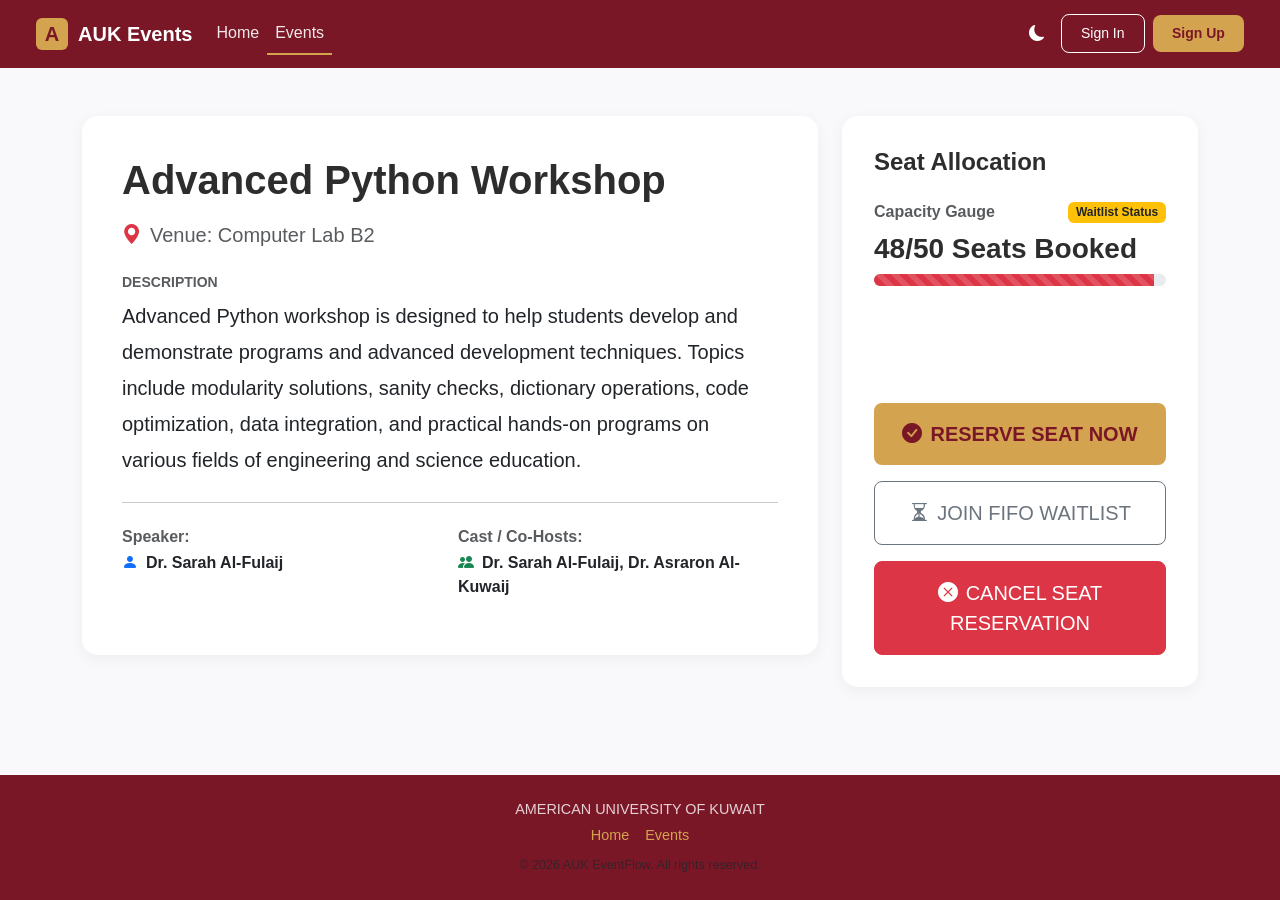
==== event-details.html @ 9406a568 "aukevent flow The css and html for the auk eventflow project" ====
<!DOCTYPE html>
<html lang="en">
<head>
    <meta charset="UTF-8">
    <meta name="viewport" content="width=device-width, initial-scale=1.0">
    <title>Event Details | AUK EventFlow</title>
    <!-- Bootstrap CSS -->
    <link href="https://cdn.jsdelivr.net/npm/bootstrap@5.3.0/dist/css/bootstrap.min.css" rel="stylesheet">
    <!-- Bootstrap Icons -->
    <link href="https://cdn.jsdelivr.net/npm/bootstrap-icons@1.10.5/font/bootstrap-icons.css" rel="stylesheet">
    <!-- Custom CSS -->
    <link href="styles.css" rel="stylesheet">
</head>
<body>
    <div class="page-container">
        <div class="content-wrapper">
            <!-- Navigation Header -->
            <nav class="navbar navbar-expand-lg navbar-dark auk-navbar">
                <div class="container-fluid">
                    <a class="navbar-brand" href="index.html">
                        <span class="auk-logo-badge">A</span>
                        <span>AUK Events</span>
                    </a>
                    <button class="navbar-toggler" type="button" data-bs-toggle="collapse" data-bs-target="#navbarNav">
                        <span class="navbar-toggler-icon"></span>
                    </button>
                    <div class="collapse navbar-collapse" id="navbarNav">
                        <ul class="navbar-nav me-auto mb-2 mb-lg-0">
                            <li class="nav-item">
                                <a class="nav-link" href="index.html">Home</a>
                            </li>
                            <li class="nav-item">
                                <a class="nav-link active" href="events.html">Events</a>
                            </li>
                        </ul>
                        <div class="d-flex align-items-center gap-2">
                            <span class="text-white me-2" style="cursor: pointer;"><i class="bi bi-moon-fill"></i></span>
                            <a href="login.html" class="btn btn-auk-outline btn-sm">Sign In</a>
                            <a href="login.html?tab=register" class="btn btn-auk-gold btn-sm">Sign Up</a>
                        </div>
                    </div>
                </div>
            </nav>

            <!-- Main Content -->
            <main class="container my-5">
                <div class="row g-4">
                    <!-- Left Details Box -->
                    <div class="col-lg-8">
                        <div class="detail-main-card">
                            <h1 class="fw-bold mb-3">Advanced Python Workshop</h1>
                            <p class="fs-5 text-muted mb-4"><i class="bi bi-geo-alt-fill text-danger me-2"></i>Venue: Computer Lab B2</p>
                            
                            <h5 class="fw-bold text-uppercase text-muted small tracking-wider mb-2">Description</h5>
                            <p class="text-dark mb-4 lead" style="line-height: 1.8;">
                                Advanced Python workshop is designed to help students develop and demonstrate programs and advanced development techniques. Topics include modularity solutions, sanity checks, dictionary operations, code optimization, data integration, and practical hands-on programs on various fields of engineering and science education.
                            </p>

                            <hr class="my-4">

                            <div class="row g-3">
                                <div class="col-sm-6">
                                    <h6 class="fw-bold text-muted mb-1">Speaker:</h6>
                                    <p class="text-dark fw-semibold"><i class="bi bi-person-fill me-2 text-primary"></i>Dr. Sarah Al-Fulaij</p>
                                </div>
                                <div class="col-sm-6">
                                    <h6 class="fw-bold text-muted mb-1">Cast / Co-Hosts:</h6>
                                    <p class="text-dark fw-semibold"><i class="bi bi-people-fill me-2 text-success"></i>Dr. Sarah Al-Fulaij, Dr. Asraron Al-Kuwaij</p>
                                </div>
                            </div>
                        </div>
                    </div>

                    <!-- Right Action Panel -->
                    <div class="col-lg-4">
                        <div class="detail-sidebar-card d-flex flex-column h-100">
                            <h4 class="fw-bold mb-4">Seat Allocation</h4>
                            
                            <div class="mb-4">
                                <div class="d-flex justify-content-between align-items-center mb-1">
                                    <span class="text-muted fw-semibold">Capacity Gauge</span>
                                    <span class="badge bg-warning text-dark fw-bold">Waitlist Status</span>
                                </div>
                                <h3 class="fw-bold my-2">48/50 Seats Booked</h3>
                                <div class="progress" style="height: 12px;">
                                    <div class="progress-bar bg-danger progress-bar-striped progress-bar-animated" role="progressbar" style="width: 96%;" aria-valuenow="96" aria-valuemin="0" aria-valuemax="100"></div>
                                </div>
                            </div>

                            <div class="mt-auto d-flex flex-column gap-3">
                                <button class="btn btn-auk-gold btn-lg w-100 py-3 text-uppercase" data-bs-toggle="modal" data-bs-target="#confirmModal"><i class="bi bi-check-circle-fill me-2"></i>Reserve Seat Now</button>
                                <button class="btn btn-outline-secondary btn-lg w-100 py-3 text-uppercase"><i class="bi bi-hourglass-split me-2"></i>Join FIFO Waitlist</button>
                                <button class="btn btn-danger btn-lg w-100 py-3 text-uppercase"><i class="bi bi-x-circle-fill me-2"></i>Cancel Seat Reservation</button>
                            </div>
                        </div>
                    </div>
                </div>
            </main>
        </div>

        <!-- Interactive Modal for Booking Confirmation -->
        <div class="modal fade" id="confirmModal" tabindex="-1" aria-labelledby="confirmModalLabel" aria-hidden="true">
            <div class="modal-dialog modal-dialog-centered">
                <div class="modal-content border-0 shadow-lg">
                    <div class="modal-header bg-success text-white">
                        <h5 class="modal-title fw-bold" id="confirmModalLabel"><i class="bi bi-check-circle-fill me-2"></i>Booking Confirmed!</h5>
                        <button type="button" class="btn-close btn-close-white" data-bs-dismiss="modal" aria-label="Close"></button>
                    </div>
                    <div class="modal-body p-4 text-center">
                        <div class="text-success mb-3"><i class="bi bi-ticket-perforated fs-1"></i></div>
                        <h4 class="fw-bold">Your reservation is secure!</h4>
                        <p class="text-muted mb-0">You have been allocated <strong>Seat 14</strong> for the Advanced Python Workshop.</p>
                        <p class="text-muted small">A confirmation email was sent to your university email.</p>
                    </div>
                    <div class="modal-footer border-0 d-flex justify-content-center">
                        <a href="my-bookings.html" class="btn btn-auk-maroon">Go to My Bookings</a>
                        <button type="button" class="btn btn-outline-secondary" data-bs-dismiss="modal">Close</button>
                    </div>
                </div>
            </div>
        </div>

        <!-- Footer -->
        <footer class="auk-footer text-center">
            <div class="container">
                <p class="mb-1">AMERICAN UNIVERSITY OF KUWAIT</p>
                <div class="d-flex justify-content-center gap-3 mb-2">
                    <a href="index.html">Home</a>
                    <a href="events.html">Events</a>
                </div>
                <small class="text-muted">&copy; 2026 AUK EventFlow. All rights reserved.</small>
            </div>
        </footer>
    </div>

    <!-- Bootstrap JS Bundle -->
    <script src="https://cdn.jsdelivr.net/npm/bootstrap@5.3.0/dist/js/bootstrap.bundle.min.js"></script>
</body>
</html>
---- styles.css ----
/* AUK EventFlow Custom Theme Styles */
:root {
    --auk-maroon: #7A1727;
    --auk-maroon-hover: #5F111D;
    --auk-gold: #D4A34F;
    --auk-gold-hover: #B88A3B;
    --auk-bg-light: #F9F9FB;
    --auk-text-dark: #2D2D2D;
    --auk-success: #287A43;
    --auk-danger: #B32424;
}

html, body {
    height: 100%;
    margin: 0;
}

body {
    font-family: 'Segoe UI', Tahoma, Geneva, Verdana, sans-serif;
    background-color: var(--auk-bg-light);
    color: var(--auk-text-dark);
    display: flex;
    flex-direction: column;
}

.page-container {
    display: flex;
    flex-direction: column;
    min-height: 100vh;
}

.content-wrapper {
    flex: 1 0 auto;
}

.auk-footer {
    flex-shrink: 0;
    background-color: var(--auk-maroon);
    color: rgba(255, 255, 255, 0.8);
    padding: 1.5rem 0;
    font-size: 0.9rem;
    margin-top: auto;
}

.auk-navbar {
    background-color: var(--auk-maroon);
    padding: 0.8rem 1.5rem;
}

.auk-navbar .navbar-brand {
    font-weight: 700;
    color: #FFFFFF !important;
    display: flex;
    align-items: center;
    gap: 10px;
}

.auk-logo-badge {
    background-color: var(--auk-gold);
    color: var(--auk-maroon);
    font-weight: 800;
    width: 32px;
    height: 32px;
    display: flex;
    align-items: center;
    justify-content: center;
    border-radius: 6px;
}

.auk-navbar .nav-link {
    color: rgba(255, 255, 255, 0.9) !important;
    font-weight: 500;
}

.auk-navbar .nav-link:hover {
    color: var(--auk-gold) !important;
}

.auk-navbar .nav-link.active {
    border-bottom: 2px solid var(--auk-gold);
}

.btn-auk-gold {
    background-color: var(--auk-gold);
    color: var(--auk-maroon);
    font-weight: 600;
    border: none;
    border-radius: 8px;
    padding: 0.5rem 1.2rem;
    transition: all 0.2s ease;
}

.btn-auk-gold:hover {
    background-color: var(--auk-gold-hover);
    color: white;
}

.btn-auk-outline {
    background-color: transparent;
    color: white;
    border: 1px solid white;
    font-weight: 500;
    border-radius: 8px;
    padding: 0.5rem 1.2rem;
    transition: all 0.2s ease;
}

.btn-auk-outline:hover {
    background-color: rgba(255, 255, 255, 0.1);
    color: var(--auk-gold);
}

.btn-auk-maroon {
    background-color: var(--auk-maroon);
    color: white;
    font-weight: 600;
    border: none;
    border-radius: 8px;
    padding: 0.6rem 1.5rem;
}

.btn-auk-maroon:hover {
    background-color: var(--auk-maroon-hover);
    color: white;
}

.btn-auk-success {
    background-color: var(--auk-success);
    color: white;
    font-weight: 600;
    border: none;
    border-radius: 8px;
    padding: 0.6rem 1.5rem;
}

.btn-auk-success:hover {
    background-color: #1E5B32;
    color: white;
}

.btn-auk-danger {
    background-color: var(--auk-danger);
    color: white;
    font-weight: 600;
    border: none;
    border-radius: 8px;
    padding: 0.6rem 1.5rem;
}

.btn-auk-danger:hover {
    background-color: #8C1C1C;
    color: white;
}

.auk-footer a {
    color: var(--auk-gold);
    text-decoration: none;
}

.auk-footer a:hover {
    text-decoration: underline;
}

.auk-hero-card {
    background: linear-gradient(135deg, var(--auk-maroon) 0%, #A31E32 100%);
    border-radius: 16px;
    color: white;
    padding: 3rem 2rem;
    box-shadow: 0 4px 15px rgba(0,0,0,0.1);
    margin-bottom: 2.5rem;
}

.auk-hero-card h1 {
    font-size: 2.8rem;
    font-weight: 800;
    margin-bottom: 1rem;
}

.auk-card {
    background-color: white;
    border: none;
    border-radius: 12px;
    box-shadow: 0 4px 12px rgba(0, 0, 0, 0.05);
    transition: transform 0.2s ease, box-shadow 0.2s ease;
    overflow: hidden;
}

.auk-card:hover {
    transform: translateY(-5px);
    box-shadow: 0 8px 20px rgba(0, 0, 0, 0.1);
}

.badge-available {
    background-color: #D4EDDA;
    color: #155724;
    font-weight: 600;
    padding: 0.4rem 0.8rem;
    border-radius: 30px;
}

.badge-full {
    background-color: #F8D7DA;
    color: #721C24;
    font-weight: 600;
    padding: 0.4rem 0.8rem;
    border-radius: 30px;
}

.progress {
    height: 12px;
    border-radius: 6px;
    background-color: #E9ECEF;
}

.progress-bar-auk {
    background-color: var(--auk-maroon);
}

.login-card {
    max-width: 450px;
    margin: 4rem auto;
    border: none;
    border-radius: 16px;
    box-shadow: 0 8px 30px rgba(0,0,0,0.1);
    background: white;
    overflow: hidden;
}

.login-tabs .nav-link {
    color: #6C757D;
    font-weight: 600;
    border: none;
    padding: 1rem;
    text-align: center;
    background-color: #F1F3F5;
}

.login-tabs .nav-link.active {
    color: var(--auk-maroon);
    background-color: white;
    border-top: 3px solid var(--auk-maroon);
}

.detail-main-card {
    background: white;
    border-radius: 16px;
    padding: 2.5rem;
    box-shadow: 0 4px 15px rgba(0,0,0,0.05);
    margin-bottom: 2rem;
}

.detail-sidebar-card {
    background: white;
    border-radius: 16px;
    padding: 2rem;
    box-shadow: 0 4px 15px rgba(0,0,0,0.05);
}
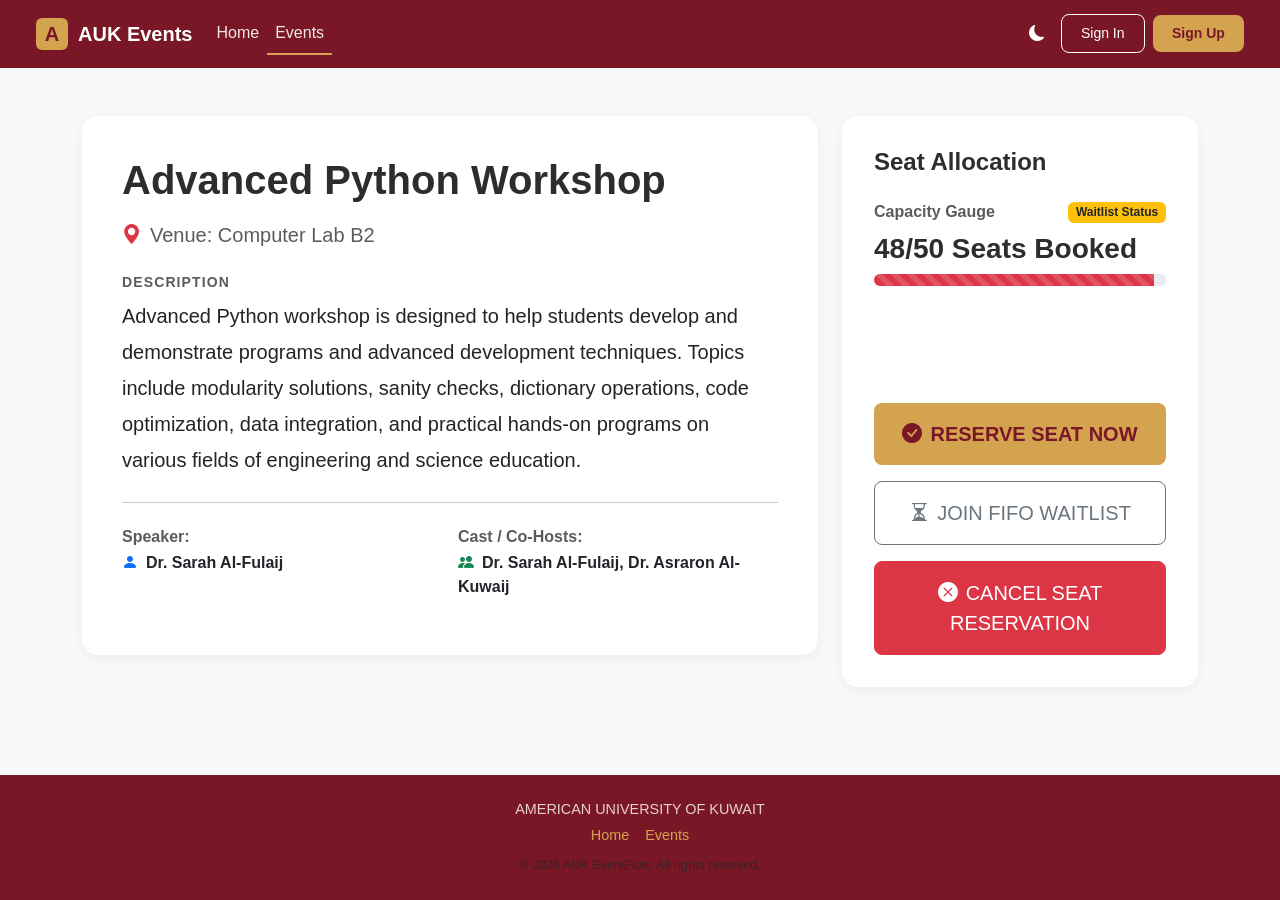
==== commit c54ad597: "upadate css and html" ====
--- a/event-details.html
+++ b/event-details.html
@@ -83,7 +83,7 @@
                                 </div>
                                 <h3 class="fw-bold my-2">48/50 Seats Booked</h3>
                                 <div class="progress" style="height: 12px;">
-                                    <div class="progress-bar bg-danger progress-bar-striped progress-bar-animated" role="progressbar" style="width: 96%;" aria-valuenow="96" aria-valuemin="0" aria-valuemax="100"></div>
+                                    <div class="progress-bar bg-danger progress-bar-striped progress-bar-animated" role="progressbar" aria-label="96 percent of seats booked" style="width: 96%;" aria-valuenow="96" aria-valuemin="0" aria-valuemax="100"></div>
                                 </div>
                             </div>
 
--- a/styles.css
+++ b/styles.css
@@ -1,5 +1,6 @@
 /* AUK EventFlow Custom Theme Styles */
 :root {
+    /* A small set of shared colors keeps every page visually consistent. */
     --auk-maroon: #7A1727;
     --auk-maroon-hover: #5F111D;
     --auk-gold: #D4A34F;
@@ -15,6 +16,7 @@
     margin: 0;
 }
 
+/* The flex layout keeps the footer at the bottom on short pages. */
 body {
     font-family: 'Segoe UI', Tahoma, Geneva, Verdana, sans-serif;
     background-color: var(--auk-bg-light);
@@ -42,6 +44,7 @@
     margin-top: auto;
 }
 
+/* Shared navigation styles used by every page. */
 .auk-navbar {
     background-color: var(--auk-maroon);
     padding: 0.8rem 1.5rem;
@@ -67,6 +70,7 @@
     border-radius: 6px;
 }
 
+/* Shared button styles provide a consistent visual language for actions. */
 .auk-navbar .nav-link {
     color: rgba(255, 255, 255, 0.9) !important;
     font-weight: 500;
@@ -161,6 +165,7 @@
     text-decoration: underline;
 }
 
+/* The hero is the main call-to-action area on the home page. */
 .auk-hero-card {
     background: linear-gradient(135deg, var(--auk-maroon) 0%, #A31E32 100%);
     border-radius: 16px;
@@ -176,6 +181,7 @@
     margin-bottom: 1rem;
 }
 
+/* Cards are used for event summaries, categories, and bookings. */
 .auk-card {
     background-color: white;
     border: none;
@@ -255,3 +261,40 @@
     padding: 2rem;
     box-shadow: 0 4px 15px rgba(0,0,0,0.05);
 }
+
+/* Small utilities used by the HTML pages. */
+.tracking-wider {
+    letter-spacing: 0.08em;
+}
+
+.max-width-600 {
+    max-width: 600px;
+}
+
+.shadow-xs {
+    box-shadow: 0 1px 4px rgba(0, 0, 0, 0.06);
+}
+
+/* Prevent long event names from breaking compact cards on smaller screens. */
+.card-title {
+    overflow-wrap: anywhere;
+}
+
+@media (max-width: 576px) {
+    .auk-navbar {
+        padding: 0.75rem 1rem;
+    }
+
+    .auk-hero-card {
+        padding: 2rem 1.25rem;
+    }
+
+    .auk-hero-card h1 {
+        font-size: 2.1rem;
+    }
+
+    .detail-main-card,
+    .detail-sidebar-card {
+        padding: 1.5rem;
+    }
+}
